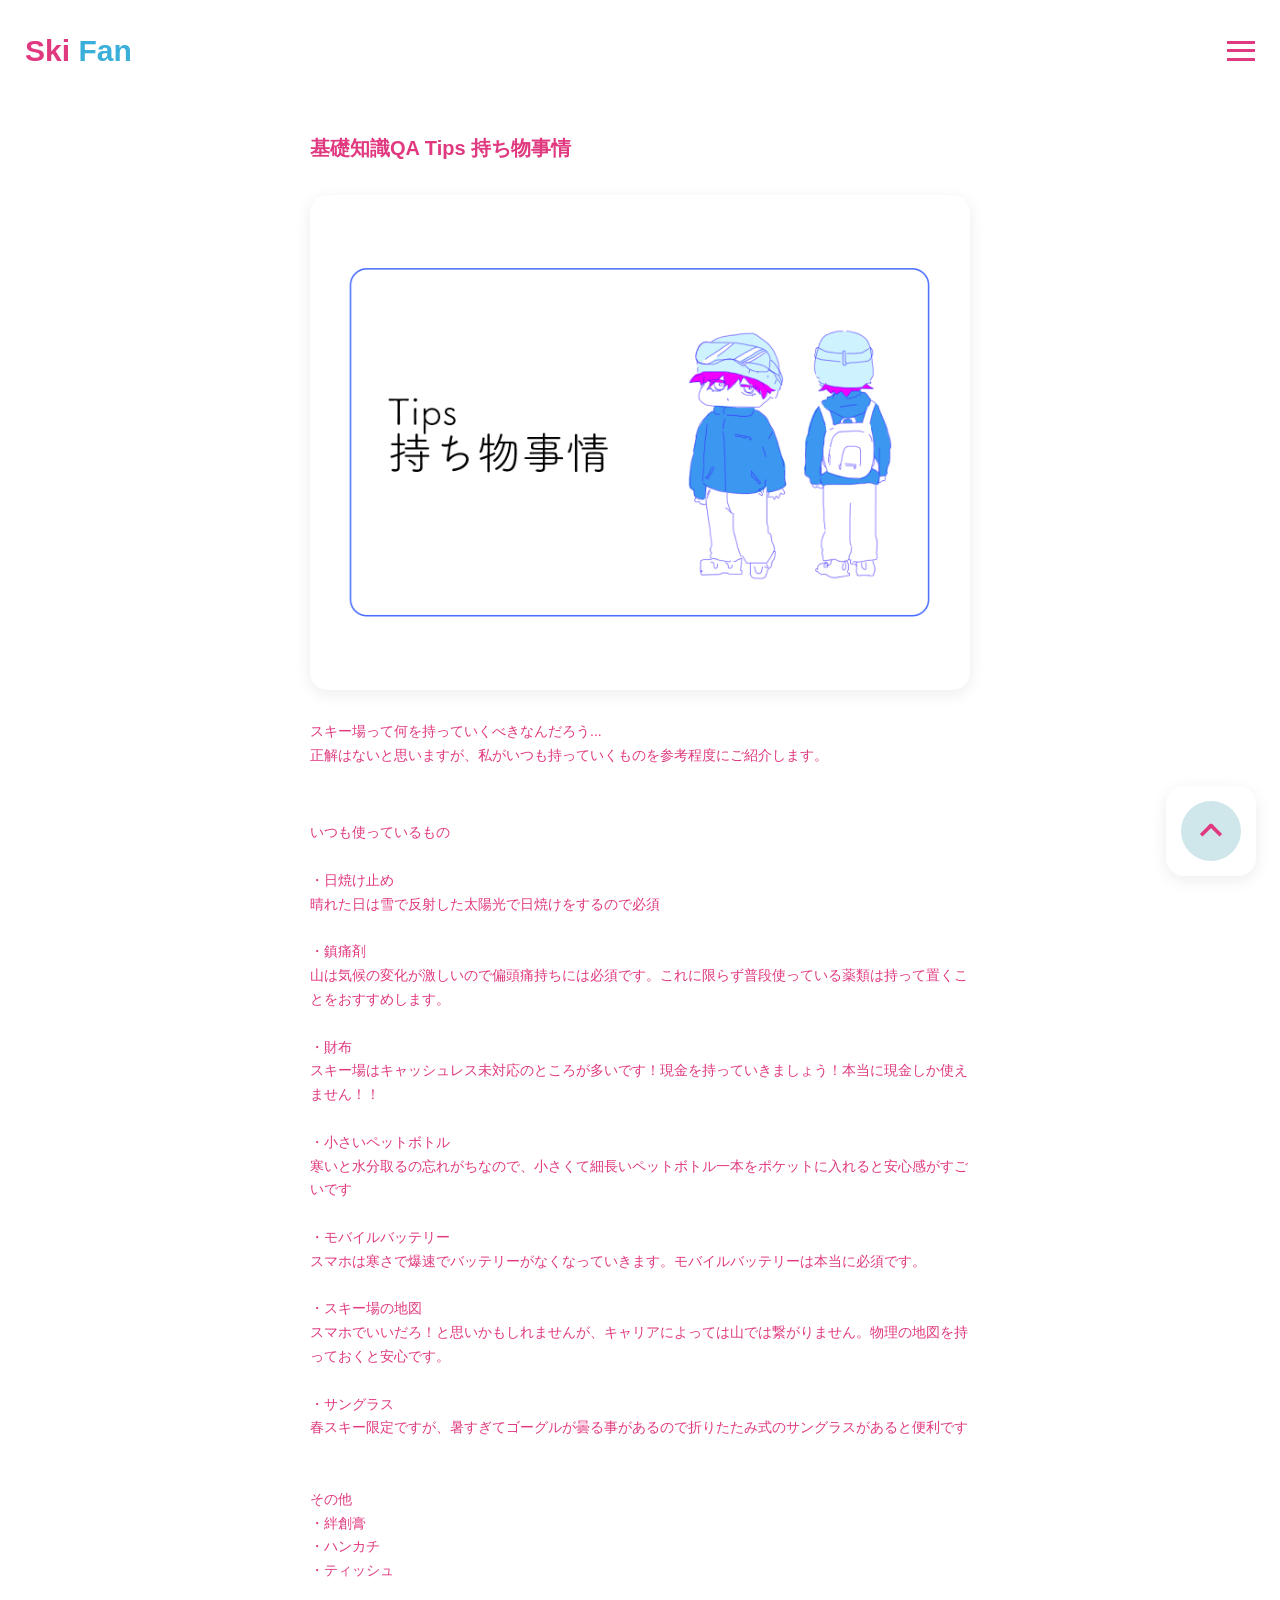
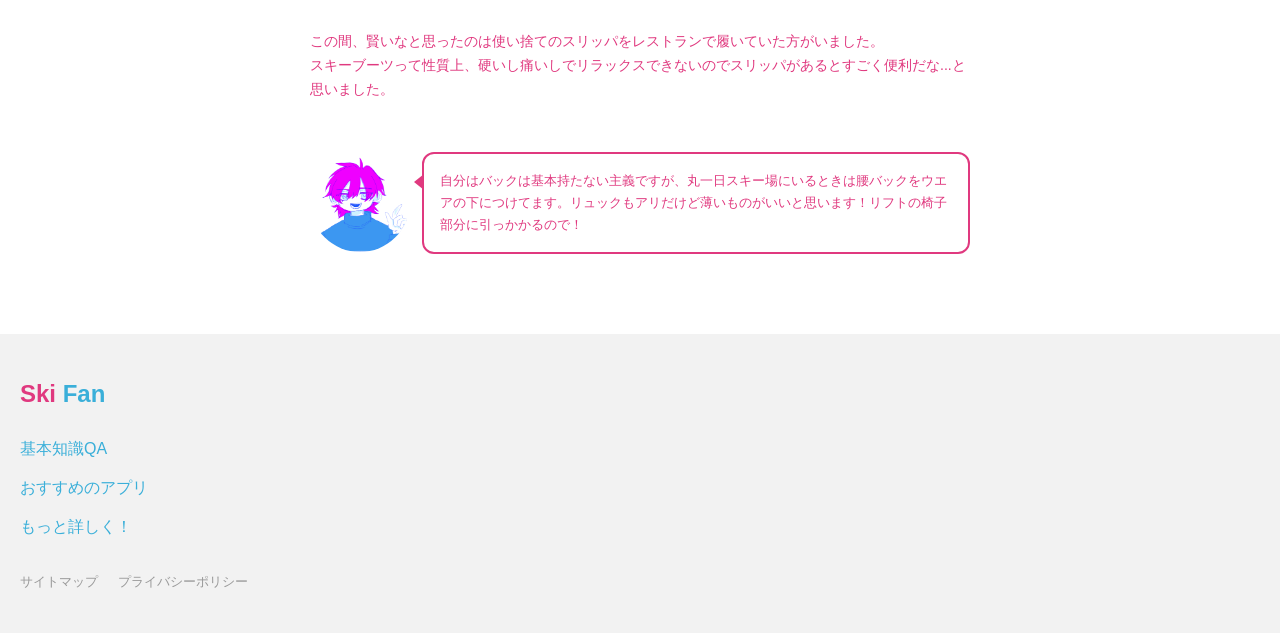
==== article3.html @ 607d85a5 "Add files via upload 最終課題提出" ====
<!doctype html>
<html lang="ja">
  <head>
    <meta charset="UTF-8" />
    <meta name="viewport" content="width=device-width, initial-scale=1.0" />
    <title>Tips 持ち物事情｜SkiFan</title>
    <link rel="stylesheet" href="css/common.css" />
    <link rel="stylesheet" href="css/artcle.css" />
    <link rel="stylesheet" href="css/style.css" />
    <link rel="preconnect" href="https://fonts.googleapis.com" />
    <link rel="preconnect" href="https://fonts.gstatic.com" crossorigin />
    <link href="https://fonts.googleapis.com/css2?family=Dela+Gothic+One&display=swap" rel="stylesheet" />
  </head>
  <body>
    <header class="header">
      <a href="index.html" class="logo">
        Ski
        <span>Fan</span>
      </a>

      <input type="checkbox" id="menuCheck" class="menu-check" />

      <label for="menuCheck" class="menu-toggle" aria-label="メニューを開く">
        <span></span>
        <span></span>
        <span></span>
      </label>

      <div class="menu-overlay">
        <label for="menuCheck" class="menu-close" aria-label="メニューを閉じる">×</label>
        <div class="menu-logo">
          Ski
          <span>Fan</span>
        </div>
        <nav class="menu-nav">
          <a href="index.html#qa">基本知識QA</a>
          <a href="index.html#apps">おすすめアプリ</a>
          <a href="index.html#more">もっと詳しく！</a>
        </nav>
      </div>
    </header>

    <main class="article">
      <h1 class="article-title">基礎知識QA Tips 持ち物事情</h1>

      <figure class="article-hero">
        <img src="img/samune3.png" alt="" />
      </figure>

      <p class="article-lead">
        スキー場って何を持っていくべきなんだろう...
        <br />
        正解はないと思いますが、私がいつも持っていくものを参考程度にご紹介します。
      </p>

      <p class="article-body">
        <br />
        いつも使っているもの
        <br />
        <br />
        ・日焼け止め
        <br />
        晴れた日は雪で反射した太陽光で日焼けをするので必須
        <br />
        <br />
        ・鎮痛剤
        <br />
        山は気候の変化が激しいので偏頭痛持ちには必須です。これに限らず普段使っている薬類は持って置くことをおすすめします。
        <br />
        <br />
        ・財布
        <br />
        スキー場はキャッシュレス未対応のところが多いです！現金を持っていきましょう！本当に現金しか使えません！！
        <br />
        <br />
        ・小さいペットボトル
        <br />
        寒いと水分取るの忘れがちなので、小さくて細長いペットボトル一本をポケットに入れると安心感がすごいです
        <br />
        <br />
        ・モバイルバッテリー
        <br />
        スマホは寒さで爆速でバッテリーがなくなっていきます。モバイルバッテリーは本当に必須です。
        <br />
        <br />
        ・スキー場の地図
        <br />
        スマホでいいだろ！と思いかもしれませんが、キャリアによっては山では繋がりません。物理の地図を持っておくと安心です。
        <br />
        <br />
        ・サングラス
        <br />
        春スキー限定ですが、暑すぎてゴーグルが曇る事があるので折りたたみ式のサングラスがあると便利です
        <br />
        <br />
        <br />
        その他
        <br />
        ・絆創膏
        <br />
        ・ハンカチ
        <br />
        ・ティッシュ
        <br />
        <br />
        <br />
        この間、賢いなと思ったのは使い捨てのスリッパをレストランで履いていた方がいました。
        <br />
        スキーブーツって性質上、硬いし痛いしでリラックスできないのでスリッパがあるとすごく便利だな...と思いました。
      </p>

      <div class="article-tip">
        <img class="tip-avatar" src="img/sasie3.png" alt="キャラクター" width="100" height="100" />
        <div class="tip-bubble">
          自分はバックは基本持たない主義ですが、丸一日スキー場にいるときは腰バックをウエアの下につけてます。リュックもアリだけど薄いものがいいと思います！リフトの椅子部分に引っかかるので！
        </div>
      </div>
    </main>

    <footer class="footer">
      <div class="footer-logo">
        Ski
        <span>Fan</span>
      </div>

      <nav class="footer-nav">
        <a href="index.html#qa">基本知識QA</a>
        <a href="index.html#apps">おすすめのアプリ</a>
        <a href="index.html#more">もっと詳しく！</a>
      </nav>

      <div class="footer-bottom">
        <a href="#">サイトマップ</a>
        <a href="#">プライバシーポリシー</a>
      </div>
    </footer>
    <button
      id="backToTop"
      class="back-to-top"
      onclick="window.scrollTo({ top: 0, behavior: 'smooth' })"
      aria-label="ページ最上部へ戻る"
    >
      <div class="back-to-top-circle">
        <span class="back-to-top-arrow"></span>
      </div>
    </button>

    <script src="js/menu.js"></script>
    <script src="js/share.js"></script>
  </body>
</html>
---- css/common.css ----
:root {
  --color-pink: #e0397f;
  --color-blue: #3aafd9;
  --color-bg-light: #f2f2f2;
  --color-bg-pale: #cfe6ea;
  --max-width: 1000px;
  --section-space: 80px;

  --card-bg: #ffffff;
  --card-radius: 18px;
  --card-shadow: 0 4px 16px rgba(20, 20, 40, 0.08);
  --card-shadow-hover: 0 10px 28px rgba(20, 20, 40, 0.14);
  --card-border: 1px solid rgba(20, 20, 40, 0.06);
}

* {
  box-sizing: border-box;
  margin: 0;
  padding: 0;
}

body {
  font-family: "Hiragino Kaku Gothic ProN", "Yu Gothic", sans-serif;
  color: #333;
  line-height: 1.7;
}

a {
  text-decoration: none;
  color: inherit;
}

img {
  max-width: 100%;
  display: block;
}

ul {
  list-style: none;
}

/* ==========================================================
   ヘッダー
   ========================================================== */
.header {
  display: flex;
  align-items: center;
  justify-content: space-between;
  padding: 25px;
  position: relative;
}

.logo {
  .dela-gothic-one-regular {
    font-family: "Dela Gothic One", sans-serif;
    font-weight: 400;
    font-style: normal;
  }

  font-weight: bold;
  font-size: 30px;
  color: var(--color-pink);
}

.logo span {
  color: var(--color-blue);
}

/* ==========================================================
   ハンバーガーメニュー
   ========================================================== */

.menu-check {
  display: none;
}

.menu-toggle {
  display: flex;
  flex-direction: column;
  justify-content: space-between;
  width: 28px;
  height: 20px;
  cursor: pointer;
}

.menu-toggle span {
  display: block;
  height: 3px;
  width: 100%;
  background: var(--color-pink);
}

.menu-overlay {
  display: none;
  position: fixed;
  inset: 0;
  background: var(--color-bg-light);
  flex-direction: column;
  align-items: center;
  padding-top: 60px;
  z-index: 100;
}

#menuCheck:checked ~ .menu-overlay {
  display: flex;
}

.menu-close {
  position: absolute;
  top: 20px;
  right: 20px;
  font-size: 28px;
  color: var(--color-blue);
  cursor: pointer;
}

.menu-logo {
  font-weight: bold;
  font-size: 28px;
  color: var(--color-pink);
  margin-bottom: 40px;
}

.menu-logo span {
  color: var(--color-blue);
}

.menu-nav {
  display: flex;
  flex-direction: column;
  gap: 24px;
  text-align: center;
}

.menu-nav a {
  color: var(--color-blue);
  font-weight: bold;
}

/* ==========================================================
   フッター
   ========================================================== */
.footer {
  background: var(--color-bg-light);
  padding: 40px 20px;
}

.footer-logo {
  font-weight: bold;
  font-size: 24px;
  color: var(--color-pink);
  margin-bottom: 20px;
}

.footer-logo span {
  color: var(--color-blue);
}

.footer-nav {
  display: flex;
  flex-direction: column;
  gap: 12px;
  margin-bottom: 30px;
}

.footer-nav a {
  color: var(--color-blue);
}

.footer-bottom {
  display: flex;
  gap: 20px;
  font-size: 13px;
  color: #999;
}
/* ==========================================================
   トップに戻るボタン
   ========================================================== */
.back-to-top {
  position: fixed;
  bottom: 24px;
  right: 24px;
  width: 90px;
  height: 90px;
  background-color: var(--card-bg, #ffffff);
  border-radius: var(--card-radius, 18px);
  box-shadow: var(--card-shadow, 0 4px 16px rgba(20, 20, 40, 0.08));
  display: flex;
  justify-content: center;
  align-items: center;
  border: none;
  cursor: pointer;
  outline: none;
  transition:
    transform 0.2s ease,
    box-shadow 0.2s ease;
  z-index: 99;
  padding: 0;
}

/* ホバー時の動き */
.back-to-top:hover {
  transform: translateY(-4px);
  box-shadow: var(--card-shadow-hover, 0 10px 28px rgba(20, 20, 40, 0.14));
}

/* 内側の円 */
.back-to-top-circle {
  width: 60px;
  height: 60px;
  background-color: var(--color-bg-pale, #cfe6ea);
  border-radius: 50%;
  display: flex;
  justify-content: center;
  align-items: center;
}

/* 矢印 */
.back-to-top-arrow {
  width: 16px;
  height: 16px;
  border-top: 4px solid var(--color-pink, #e0397f);
  border-left: 4px solid var(--color-pink, #e0397f);
  border-top-left-radius: 3px;
  transform: translateY(3px) rotate(45deg);
}

/* スマホ閲覧時 */
@media (max-width: 480px) {
  .back-to-top {
    bottom: 16px;
    right: 16px;
    width: 70px;
    height: 70px;
    border-radius: 14px;
  }
  .back-to-top-circle {
    width: 48px;
    height: 48px;
  }
  .back-to-top-arrow {
    width: 12px;
    height: 12px;
    border-width: 3px;
  }
}
---- css/artcle.css ----
/* ==========================================================
   artcle.css
   記事詳細ページ専用スタイル
   ========================================================== */

.article {
  padding: 30px 20px;
  max-width: 700px;
  margin: 0 auto;
}

.article-title {
  color: var(--color-pink);
  font-size: 20px;
  text-align: start;
  margin-bottom: 30px;
}

/* 記事メイン画像も他のカードと統一感を持たせて角丸＋影をつける */
.article-hero img {
  width: 100%;
  aspect-ratio: 4 / 3;
  object-fit: scale-down;
  border-radius: var(--card-radius);
  box-shadow: var(--card-shadow);
}

.article-lead,
.article-body {
  color: var(--color-pink);
  text-align: start;
  font-size: 14px;
  margin: 30px 0;
}

.article-tip {
  display: flex;
  align-items: flex-start;
  gap: 12px;
  margin: 50px 0;
}

.article-tip .tip-avatar {
  width: 100px;
  height: 100px;
  object-fit: cover;
  border-radius: 50%;
  flex-shrink: 0;
}

.tip-bubble {
  position: relative;
  background: #fff;
  border: 2px solid var(--color-pink);
  border-radius: 12px;
  padding: 16px;
  font-size: 13px;
  color: var(--color-pink);
}

.tip-bubble::before {
  content: "";
  position: absolute;
  left: -10px;
  top: 20px;
  border-width: 8px 10px 8px 0;
  border-style: solid;
  border-color: transparent var(--color-pink) transparent transparent;
}
---- css/style.css ----
/* ==========================================================
   home.css（style.css）
   トップページ専用スタイル
   ========================================================== */

/* ----------------------------------------------------------
   ヒーローセクション
   ---------------------------------------------------------- */
.hero {
  width: 100%;
  margin: 0 auto;
  padding: 0 20px;
}

.hero-img {
  width: 100%;
  aspect-ratio: 21 / 9;
  object-fit: cover;
  /* 画像上部にある文字が切り取られないよう、上端を優先して残す */
  object-position: top;
  border-radius: 0 0 60px 60px;
}

/* ----------------------------------------------------------
   キャッチコピーセクション
   ---------------------------------------------------------- */
.catch {
  text-align: center;
  padding: var(--section-space) 20px;
}

.catch h1 {
  color: var(--color-pink);
  font-size: 28px;
  margin-bottom: 24px;
}

.catch .lead {
  color: var(--color-pink);
  font-size: 15px;
  max-width: 480px;
  margin: 0 auto;
}

/* ----------------------------------------------------------
   セクション間の区切り線
   ---------------------------------------------------------- */
.divider {
  border: none;
  border-top: 2px solid var(--color-pink);
  max-width: var(--max-width);
  margin: 0 auto;
}

/* ----------------------------------------------------------
   セクション共通の見出しブロック
   ---------------------------------------------------------- */
.section-heading {
  text-align: center;
  padding: var(--section-space) 20px 30px;
}

.section-heading h2 {
  color: var(--color-pink);
  font-size: 22px;
  margin-bottom: 12px;
}

.section-heading p {
  color: var(--color-pink);
  font-size: 13px;
}

/* ----------------------------------------------------------
   基礎知識QA：カード型UI（PCは2列）
   ---------------------------------------------------------- */
.qa-grid {
  display: grid;
  grid-template-columns: 1fr 1fr;
  gap: 32px;
  max-width: var(--max-width);
  margin: 0 auto;
  padding: 0 20px var(--section-space);
}

/* QAカード本体：白背景＋角丸＋影で「カード」として独立させる */
.qa-card {
  text-align: left;
  background: var(--card-bg);
  border: var(--card-border);
  border-radius: var(--card-radius);
  box-shadow: var(--card-shadow);
  overflow: hidden; /* サムネイル画像の角を、カードの角丸に合わせて一緒に切り抜く */
  transition: transform 0.2s ease, box-shadow 0.2s ease;
}

.qa-card:hover {
  transform: translateY(-6px);
  box-shadow: var(--card-shadow-hover);
}

.qa-thumb img {
  width: 100%;
  aspect-ratio: 8 / 5;
  object-fit: contain;
  background: #d9ecef;
}

.qa-card h3 {
  color: var(--color-pink);
  font-size: 16px;
  margin: 16px 16px 8px;
  line-height: 1.5;
}

.qa-card p {
  font-size: 13px;
  color: #333;
  padding: 0 16px 16px;
}

/* ----------------------------------------------------------
   おすすめのアプリ：カード型UI（PCは3列）
   ---------------------------------------------------------- */
.apps-grid {
  display: grid;
  grid-template-columns: repeat(3, 1fr);
  gap: 32px;
  max-width: var(--max-width);
  margin: 0 auto;
  padding: 0 20px var(--section-space);
}

.app-card {
  text-align: center;
  background: var(--card-bg);
  border: var(--card-border);
  border-radius: var(--card-radius);
  box-shadow: var(--card-shadow);
  padding: 28px 20px;
  transition: transform 0.2s ease, box-shadow 0.2s ease;
}

.app-card:hover {
  transform: translateY(-6px);
  box-shadow: var(--card-shadow-hover);
}

.app-thumb img {
  width: 100%;
  aspect-ratio: 1 / 1;
  object-fit: cover;
}

.app-rating {
  color: var(--color-pink);
  margin: 12px 0 8px;
  letter-spacing: 2px;
  font-size: 15px;
  font-weight: bold;
}

.app-card p {
  font-size: 13px;
  color: #333;
}

/* ----------------------------------------------------------
   バナー「雪の上は自由、たぶん」
   ---------------------------------------------------------- */
.banner {
  background: var(--color-bg-pale);
  margin: var(--section-space) auto;
  max-width: 1100px;
  padding: 50px 30px;
  border-radius: var(--card-radius);
  box-shadow: var(--card-shadow);
}

.banner-inner {
  display: flex;
  flex-wrap: wrap;
  justify-content: space-between;
  align-items: flex-end;
  gap: 30px;
}

.banner h2 {
  color: var(--color-blue);
  font-size: 24px;
}

.banner-links-title {
  color: var(--color-blue);
  font-size: 13px;
  margin-bottom: 12px;
  text-align: right;
}

.banner-links ul li {
  text-align: right;
  margin-bottom: 6px;
}

.banner-links a {
  color: var(--color-blue);
  font-size: 13px;
  font-weight: bold;
}

.banner-links a span {
  font-weight: normal;
  font-size: 11px;
}

/* ----------------------------------------------------------
   装飾的な区切りマーク
   ---------------------------------------------------------- */
.section-divider {
  text-align: center;
  color: var(--color-pink);
  padding: 40px 0;
  letter-spacing: 4px;
}

.section-divider .arrow {
  color: var(--color-blue);
  font-size: 18px;
  margin: 0 10px;
}

/* ----------------------------------------------------------
   下部のCTA画像バナー
   ---------------------------------------------------------- */
.cta-image img {
  width: 100%;
  background: #d9ecef;
}

/* ==========================================================
   SNS共有ボタン
   ========================================================== */
.share-buttons {
  display: flex;
  justify-content: center;
  flex-wrap: wrap;
  gap: 16px;
  padding: 0 20px var(--section-space);
}

.share-btn {
  display: inline-flex;
  align-items: center;
  justify-content: center;
  padding: 10px 24px;
  border-radius: 999px;
  font-size: 13px;
  font-weight: bold;
  cursor: pointer;
  border: none;
  transition: opacity 0.2s;
}

.share-btn:hover {
  opacity: 0.8;
}

.share-x {
  background: #000;
  color: #fff;
}

.share-line {
  background: #06c755;
  color: #fff;
}

.share-copy {
  background: var(--color-bg-pale);
  color: var(--color-blue);
}

.share-copy.is-copied {
  background: var(--color-pink);
  color: #fff;
}

/* ==========================================================
   レスポンシブ対応（スマホ幅）
   ========================================================== */
@media (max-width: 480px) {
  .apps-grid {
    gap: 20px; /* カードに影があるので、詰めすぎない余白に調整 */
  }

  .banner-inner {
    flex-direction: column;
    align-items: center;
  }

  .banner-links-title,
  .banner-links ul li {
    text-align: center;
  }

  .catch h1 {
    font-size: 22px;
  }

  .qa-card {
    text-align: center;
  }

  .hero-img {
    aspect-ratio: 4 / 3;
    border-radius: 0 0 30px 30px;
  }
}

@media (max-width: 600px) {
  .catch h1 {
    font-size: 20px;
  }

  .catch .lead {
    font-size: 13px;
  }

  .section-heading h2 {
    font-size: 18px;
  }

  .section-heading p {
    font-size: 12px;
  }

  .qa-card h3 {
    font-size: 14px;
  }

  .qa-card p,
  .app-card p {
    font-size: 12px;
  }

  .banner h2 {
    font-size: 20px;
  }

  .apps-grid {
    grid-template-columns: 1fr;
    gap: 24px;
  }

  /* Apple公式バッジのインライン指定サイズを上書き（詳細はコメント参照） */
  .app-card > a {
    width: 120px !important;
    height: 120px !important;
  }
}
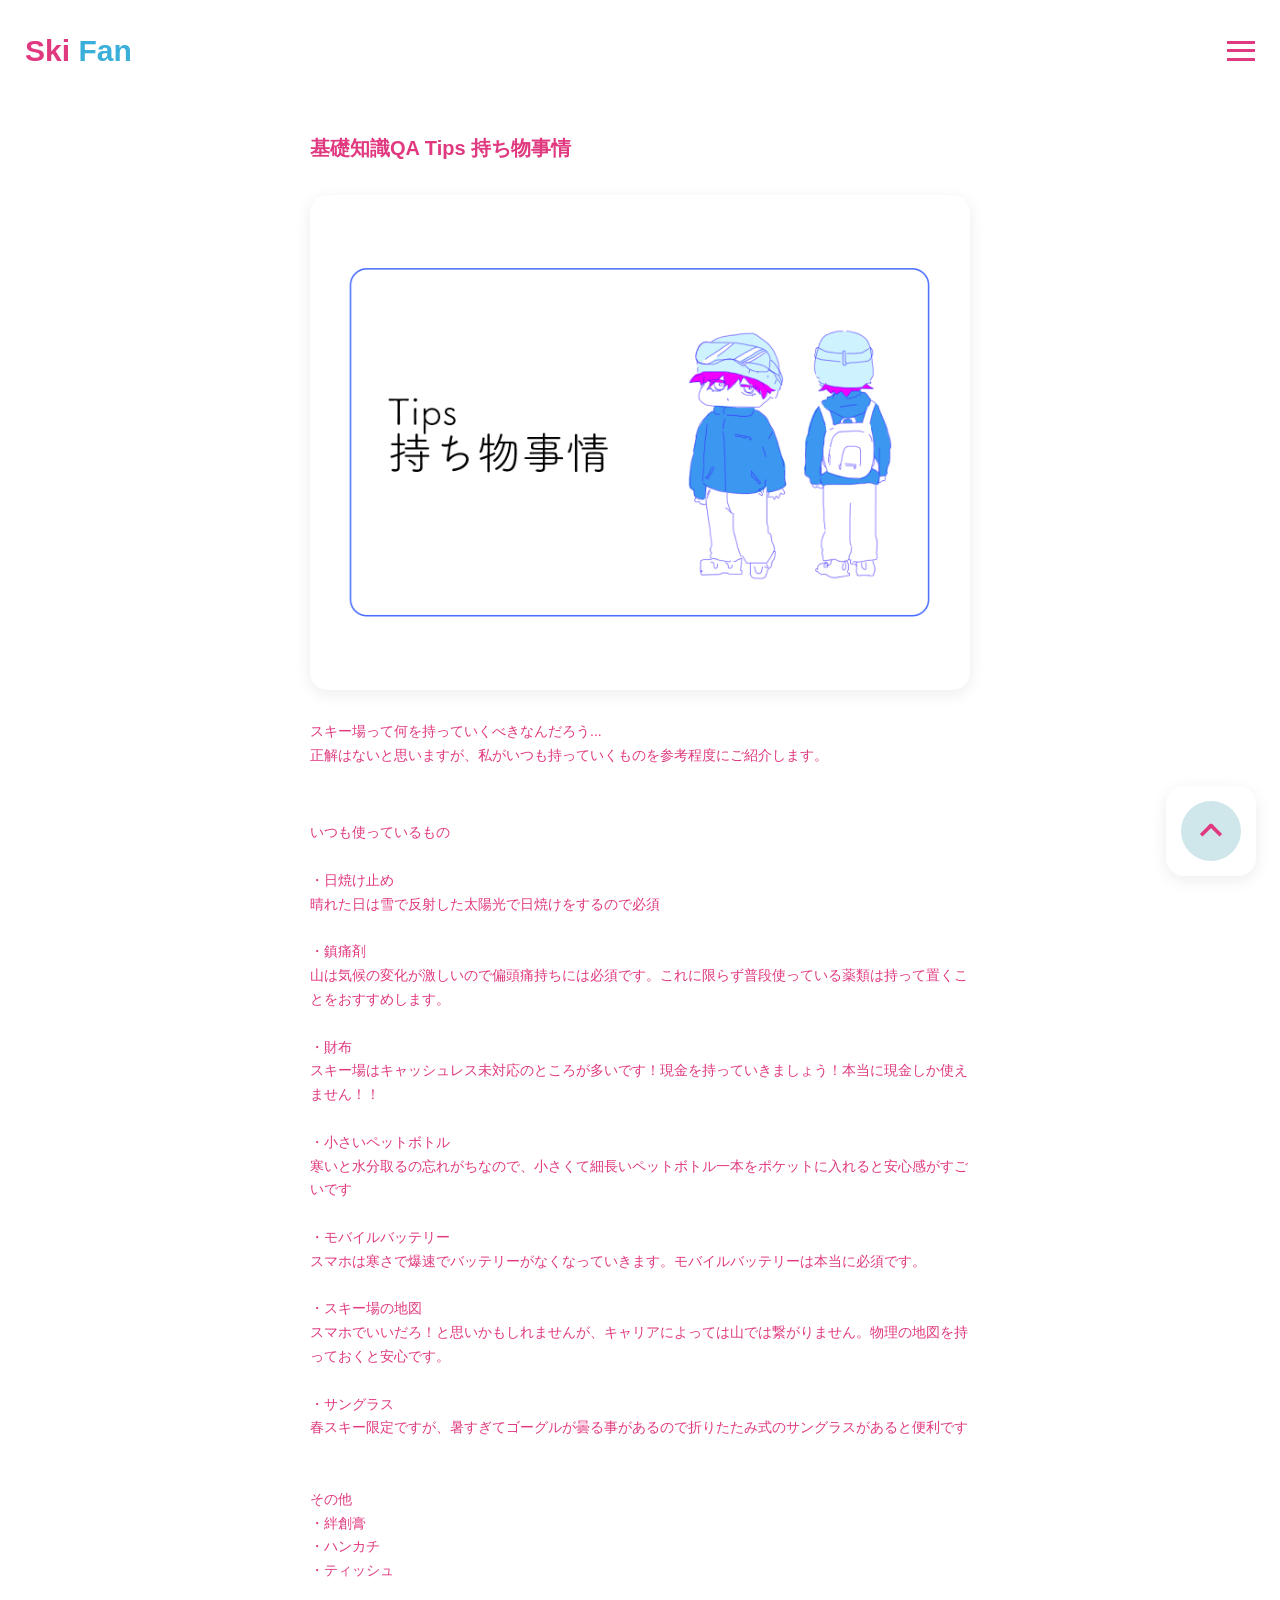
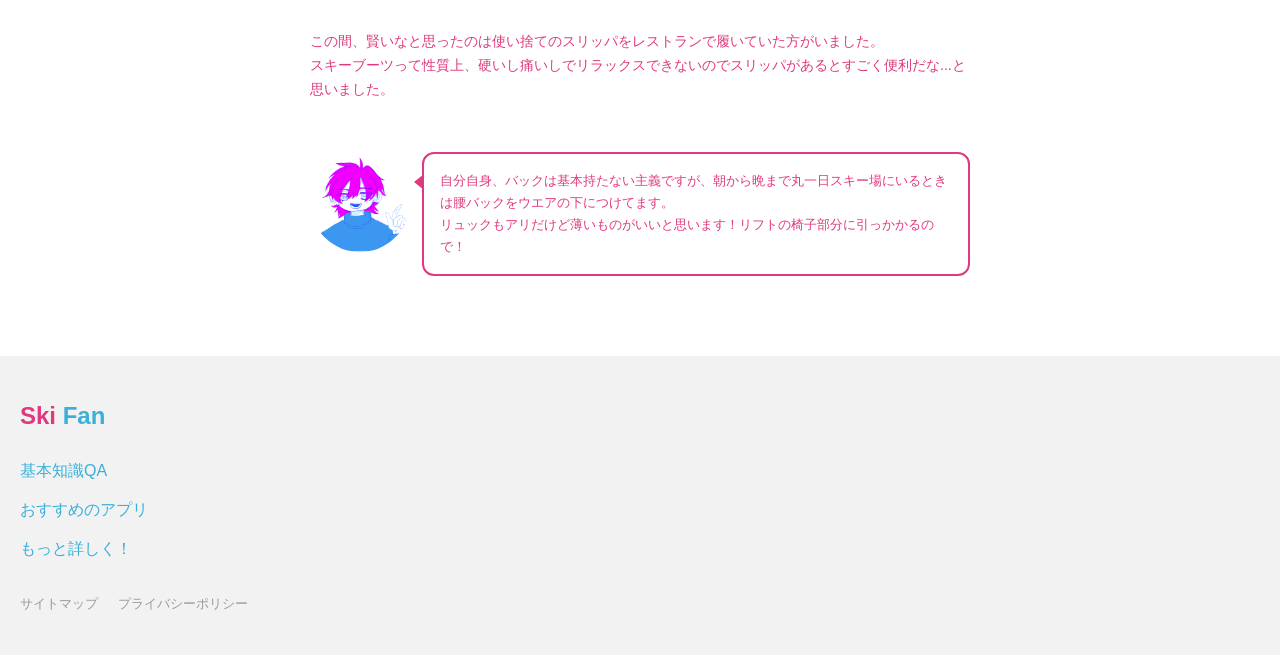
==== commit 318d2ff1: "Update article3.html" ====
--- a/article3.html
+++ b/article3.html
@@ -112,7 +112,7 @@
       <div class="article-tip">
         <img class="tip-avatar" src="img/sasie3.png" alt="キャラクター" width="100" height="100" />
         <div class="tip-bubble">
-          自分はバックは基本持たない主義ですが、丸一日スキー場にいるときは腰バックをウエアの下につけてます。リュックもアリだけど薄いものがいいと思います！リフトの椅子部分に引っかかるので！
+          自分自身、バックは基本持たない主義ですが、朝から晩まで丸一日スキー場にいるときは腰バックをウエアの下につけてます。<br />リュックもアリだけど薄いものがいいと思います！リフトの椅子部分に引っかかるので！
         </div>
       </div>
     </main>
